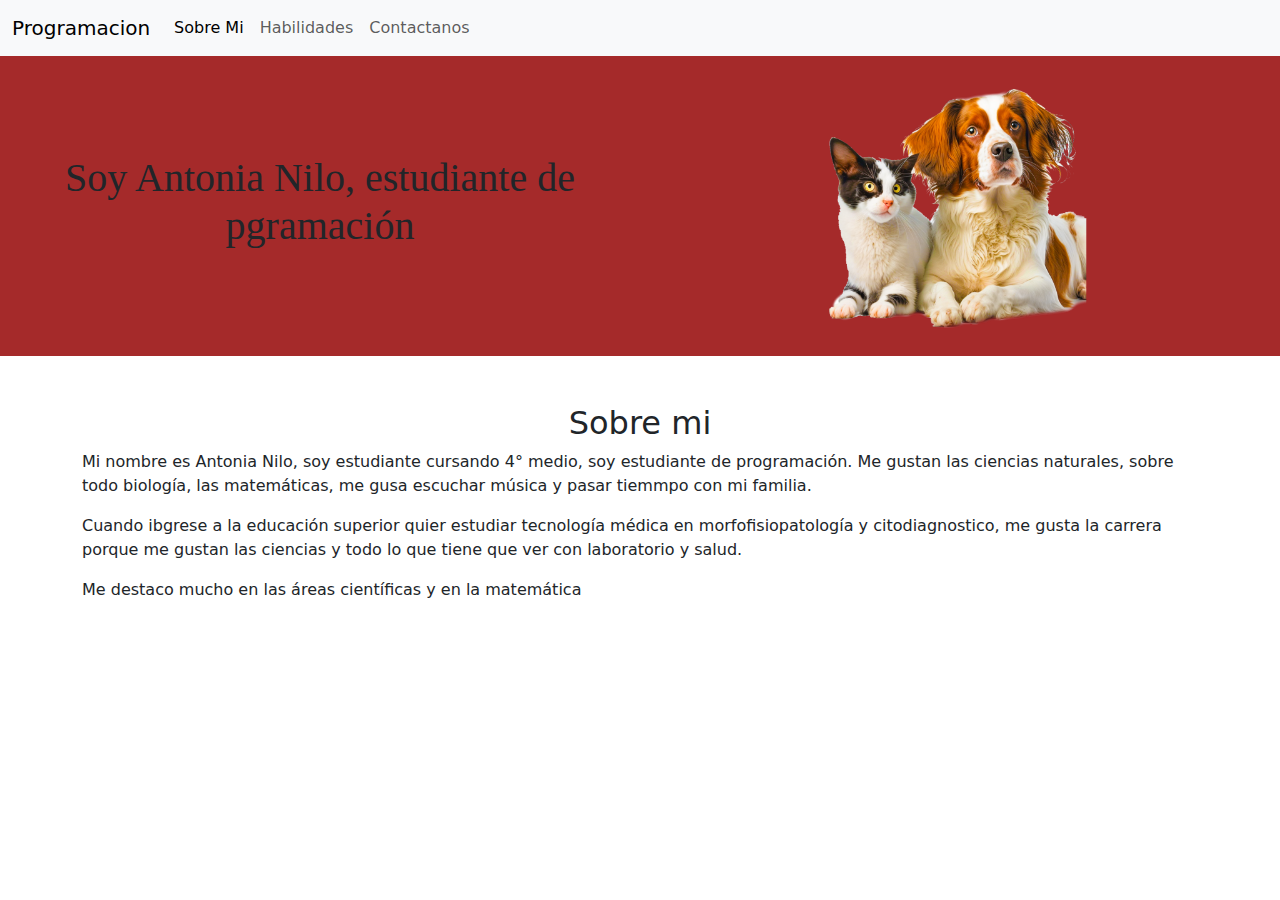
==== index.html @ 285a85a5 "cambiamos el nombre a index" ====
<!DOCTYPE html>
<html lang="en">
<head>
    <meta charset="UTF-8">
    <meta name="viewport" content="width=device-width, initial-scale=1.0">
    <title>Mi Portafolio</title>
    <link href="https://cdn.jsdelivr.net/npm/bootstrap@5.3.3/dist/css/bootstrap.min.css" rel="stylesheet" integrity="sha384-QWTKZyjpPEjISv5WaRU9OFeRpok6YctnYmDr5pNlyT2bRjXh0JMhjY6hW+ALEwIH" crossorigin="anonymous">
    <link rel="stylesheet" href="portafolios.css">
</head>
<body>

    <nav class="navbar navbar-expand-lg bg-body-tertiary menu">
        <div class="container-fluid">
          <a class="navbar-brand" href="#">Programacion</a>
          <button class="navbar-toggler" type="button" data-bs-toggle="collapse" data-bs-target="#navbarNav" aria-controls="navbarNav" aria-expanded="false" aria-label="Toggle navigation">
            <span class="navbar-toggler-icon"></span>
          </button>
          <div class="collapse navbar-collapse" id="navbarNav">
            <ul class="navbar-nav">
              <li class="nav-item">
                <a class="nav-link active" aria-current="page" href="#sobremi">Sobre Mi</a>
              </li>
              <li class="nav-item">
                <a class="nav-link" href="#">Habilidades</a>
              </li>
              <li class="nav-item">
                <a class="nav-link" href="#">Contactanos</a>
              </li>
            </ul>
          </div>
        </div>
      </nav>
    
      <Header>
        <div class="container-fluid text-center header">
            <div class="row encabezado align-items-center">
              <div class="col-12 col-md-6 columna1">
                <h1>
                  Soy Antonia Nilo, estudiante de pgramación
                </h1>
              </div>
              <div class="col-12 col-md-6 columna2">
                <img src="/img/dog-and-cat-png.webp" width="300">
              </div>
            </div>
          </div>
      </Header>

      <section>
        <div class="container mt-5 mb-5">
          <div class="row align-items-center">
        <h2 id="sobremi">Sobre mi</h2>
      <p>Mi nombre es Antonia Nilo, soy estudiante cursando 4° medio, soy estudiante de programación. Me gustan las ciencias naturales, sobre todo biología, las matemáticas, me gusa escuchar música y pasar tiemmpo con mi familia.</p>
      <p>Cuando ibgrese a la educación superior quier estudiar tecnología médica en morfofisiopatología y citodiagnostico, me gusta la carrera porque me gustan las ciencias y todo lo que tiene que ver con laboratorio y salud.</p>
      <p>Me destaco mucho en las áreas científicas y en la matemática</p>
          </div>
         </div>
       </section>


    <script src="https://cdn.jsdelivr.net/npm/bootstrap@5.3.3/dist/js/bootstrap.bundle.min.js" integrity="sha384-YvpcrYf0tY3lHB60NNkmXc5s9fDVZLESaAA55NDzOxhy9GkcIdslK1eN7N6jIeHz" crossorigin="anonymous"></script>
</body>
</html>
---- portafolios.css ----
.menu{
    background-color: white;
}

.header{
    background-color: brown;
}

.columna2 img{
    transition: transform 1s ease-in-out;
}

.columna2 img:hover{
    transform: scale(1.5);
}

h1{
    font-family:'Times New Roman', Times, serif
}


h2{
    text-align: center;
}
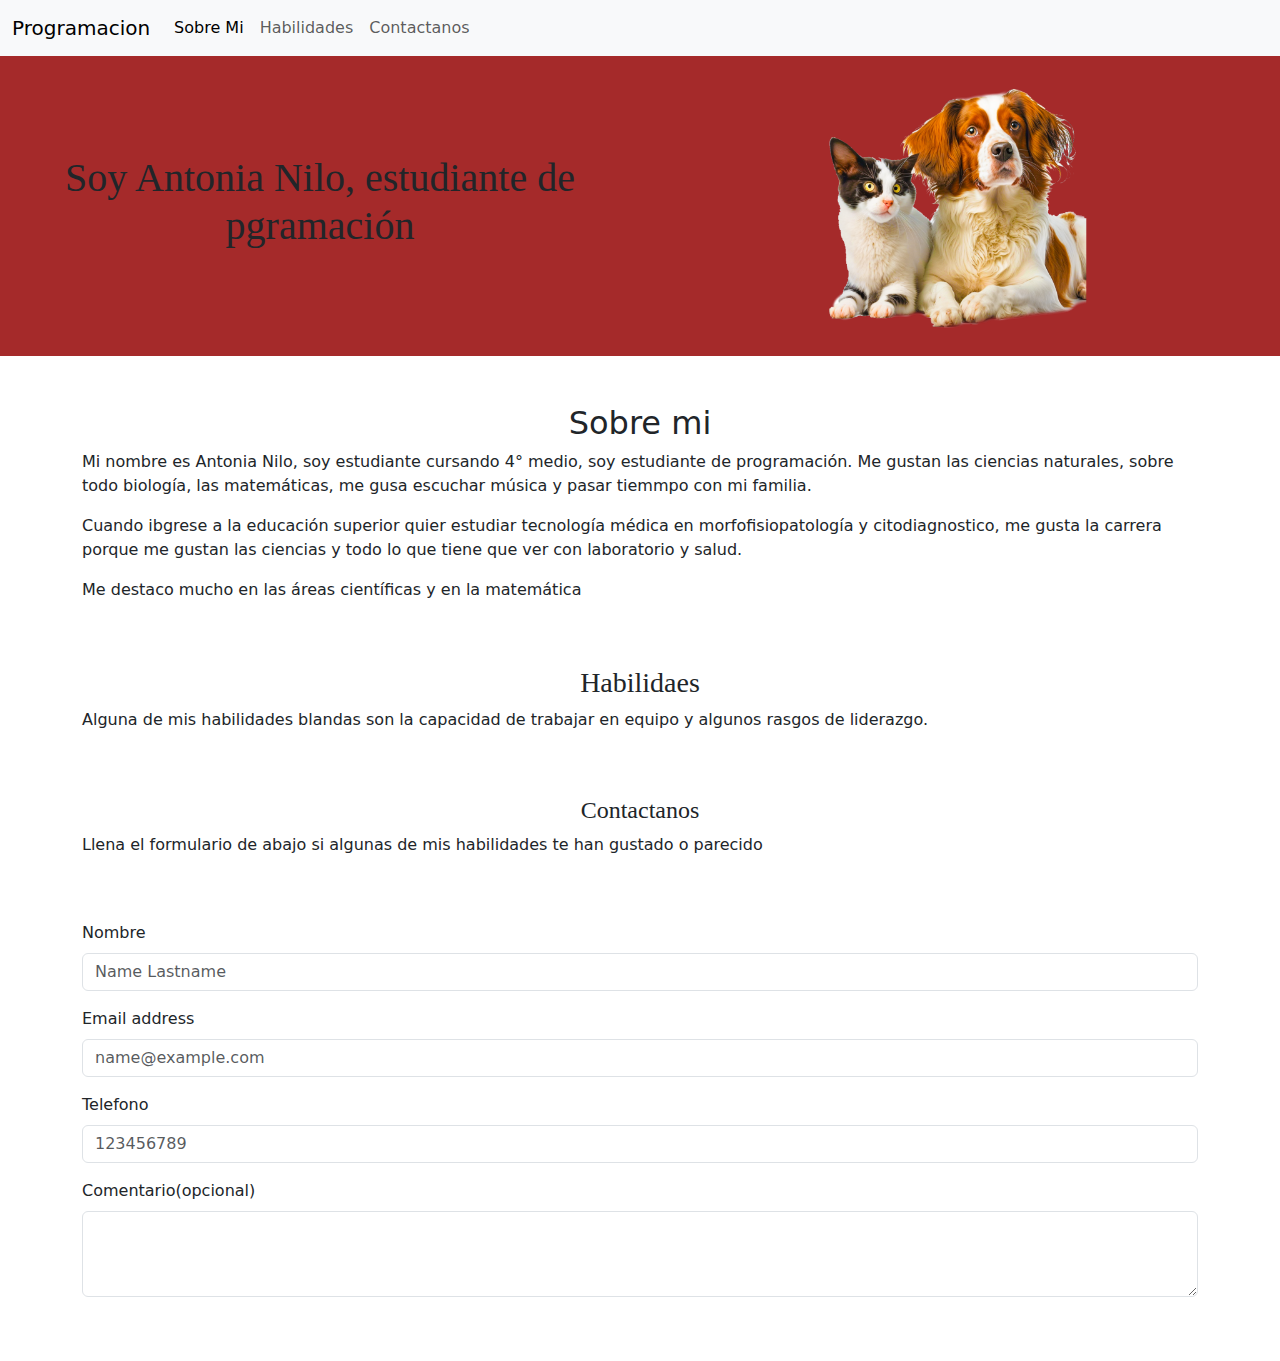
==== commit 9164cd96: "Agregue formulario" ====
--- a/index.html
+++ b/index.html
@@ -57,6 +57,43 @@
          </div>
        </section>
 
+      </section>
+      <div class="container mt-5 mb-5">
+       <div class="row align-items-center">
+     <h3 id="habilidades">Habilidaes</h3>
+      <p>Alguna de mis habilidades blandas son la capacidad de trabajar en equipo y algunos rasgos de liderazgo.</p>
+       </div>
+      </div>
+      <section>
+
+      <section>
+       <div class="container mt-5 mb-5">
+       <div class="row aling-items-center">
+
+     <h4 id="contactanos">Contactanos</h4>
+     <p>Llena el formulario de abajo si algunas de mis habilidades te han gustado o parecido</p>
+
+     <div class=" mt-5 mb-3">
+       <label for="exampleFormControlInput1" class="form-label">Nombre</label>
+       <input type="text" class="form-control" id="exampleFormControlInput1" placeholder="Name Lastname">
+     </div>
+
+     <div class="mb-3">
+       <label for="exampleFormControlInput1" class="form-label">Email address</label>
+       <input type="email" class="form-control" id="exampleFormControlInput1" placeholder="name@example.com">
+     </div>
+
+     <div class="mb-3">
+       <label for="exampleFormControlInput1" class="form-label">Telefono</label>
+       <input type="number" class="form-control" id="exampleFormControlInput1" placeholder="123456789">
+     </div>
+     <div class="mb-3">
+       <label for="exampleFormControlTextarea1" class="form-label">Comentario(opcional) </label>
+       <textarea class="form-control" id="exampleFormControlTextarea1" rows="3"></textarea>
+     </div>
+     </div>
+     </div>
+      </section>
 
     <script src="https://cdn.jsdelivr.net/npm/bootstrap@5.3.3/dist/js/bootstrap.bundle.min.js" integrity="sha384-YvpcrYf0tY3lHB60NNkmXc5s9fDVZLESaAA55NDzOxhy9GkcIdslK1eN7N6jIeHz" crossorigin="anonymous"></script>
 </body>
--- a/portafolios.css
+++ b/portafolios.css
@@ -21,4 +21,14 @@
 
 h2{
     text-align: center;
+}
+
+h3{
+    font-family: Georgia, 'Times New Roman', Times, serif;
+    text-align: center;
+}
+
+h4{
+    font-family: Georgia, 'Times New Roman', Times, serif;
+    text-align: center;
 }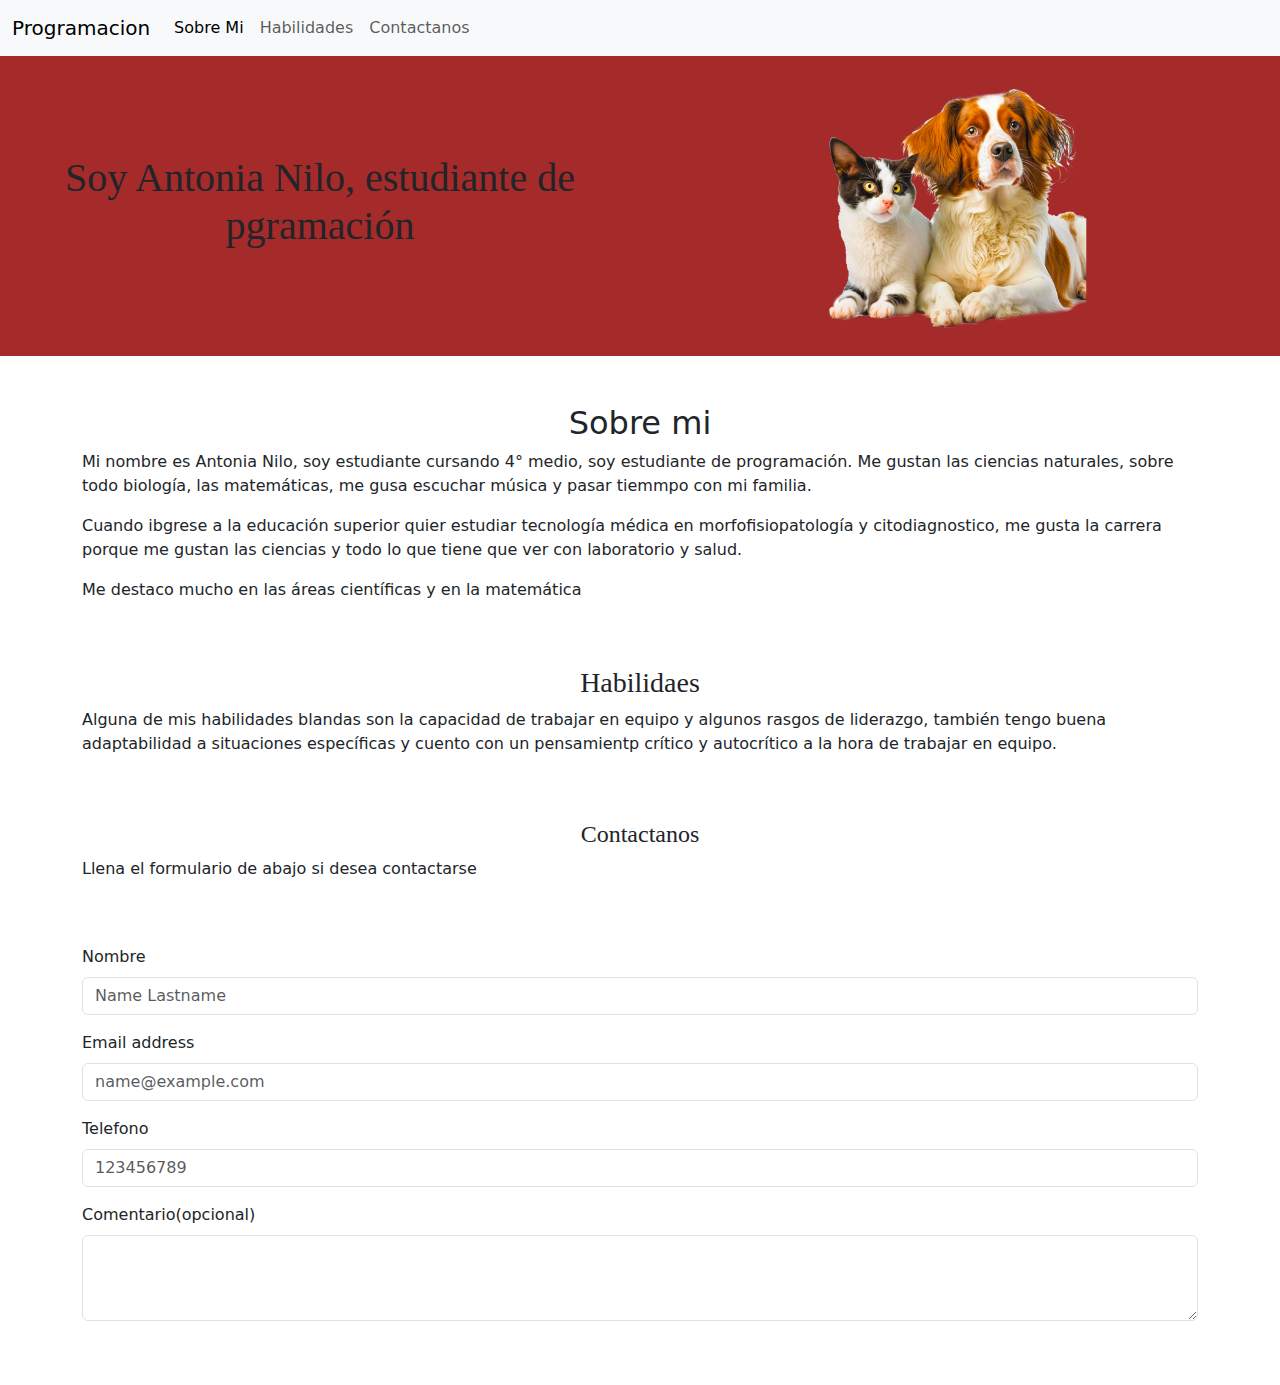
==== commit 68e567cd: "creamos un archivo readme" ====
--- a/index.html
+++ b/index.html
@@ -61,7 +61,7 @@
       <div class="container mt-5 mb-5">
        <div class="row align-items-center">
      <h3 id="habilidades">Habilidaes</h3>
-      <p>Alguna de mis habilidades blandas son la capacidad de trabajar en equipo y algunos rasgos de liderazgo.</p>
+      <p>Alguna de mis habilidades blandas son la capacidad de trabajar en equipo y algunos rasgos de liderazgo, también tengo buena adaptabilidad a situaciones específicas y cuento con un pensamientp crítico y autocrítico a la hora de trabajar en equipo.</p>
        </div>
       </div>
       <section>
@@ -71,7 +71,7 @@
        <div class="row aling-items-center">
 
      <h4 id="contactanos">Contactanos</h4>
-     <p>Llena el formulario de abajo si algunas de mis habilidades te han gustado o parecido</p>
+     <p>Llena el formulario de abajo si desea contactarse</p>
 
      <div class=" mt-5 mb-3">
        <label for="exampleFormControlInput1" class="form-label">Nombre</label>
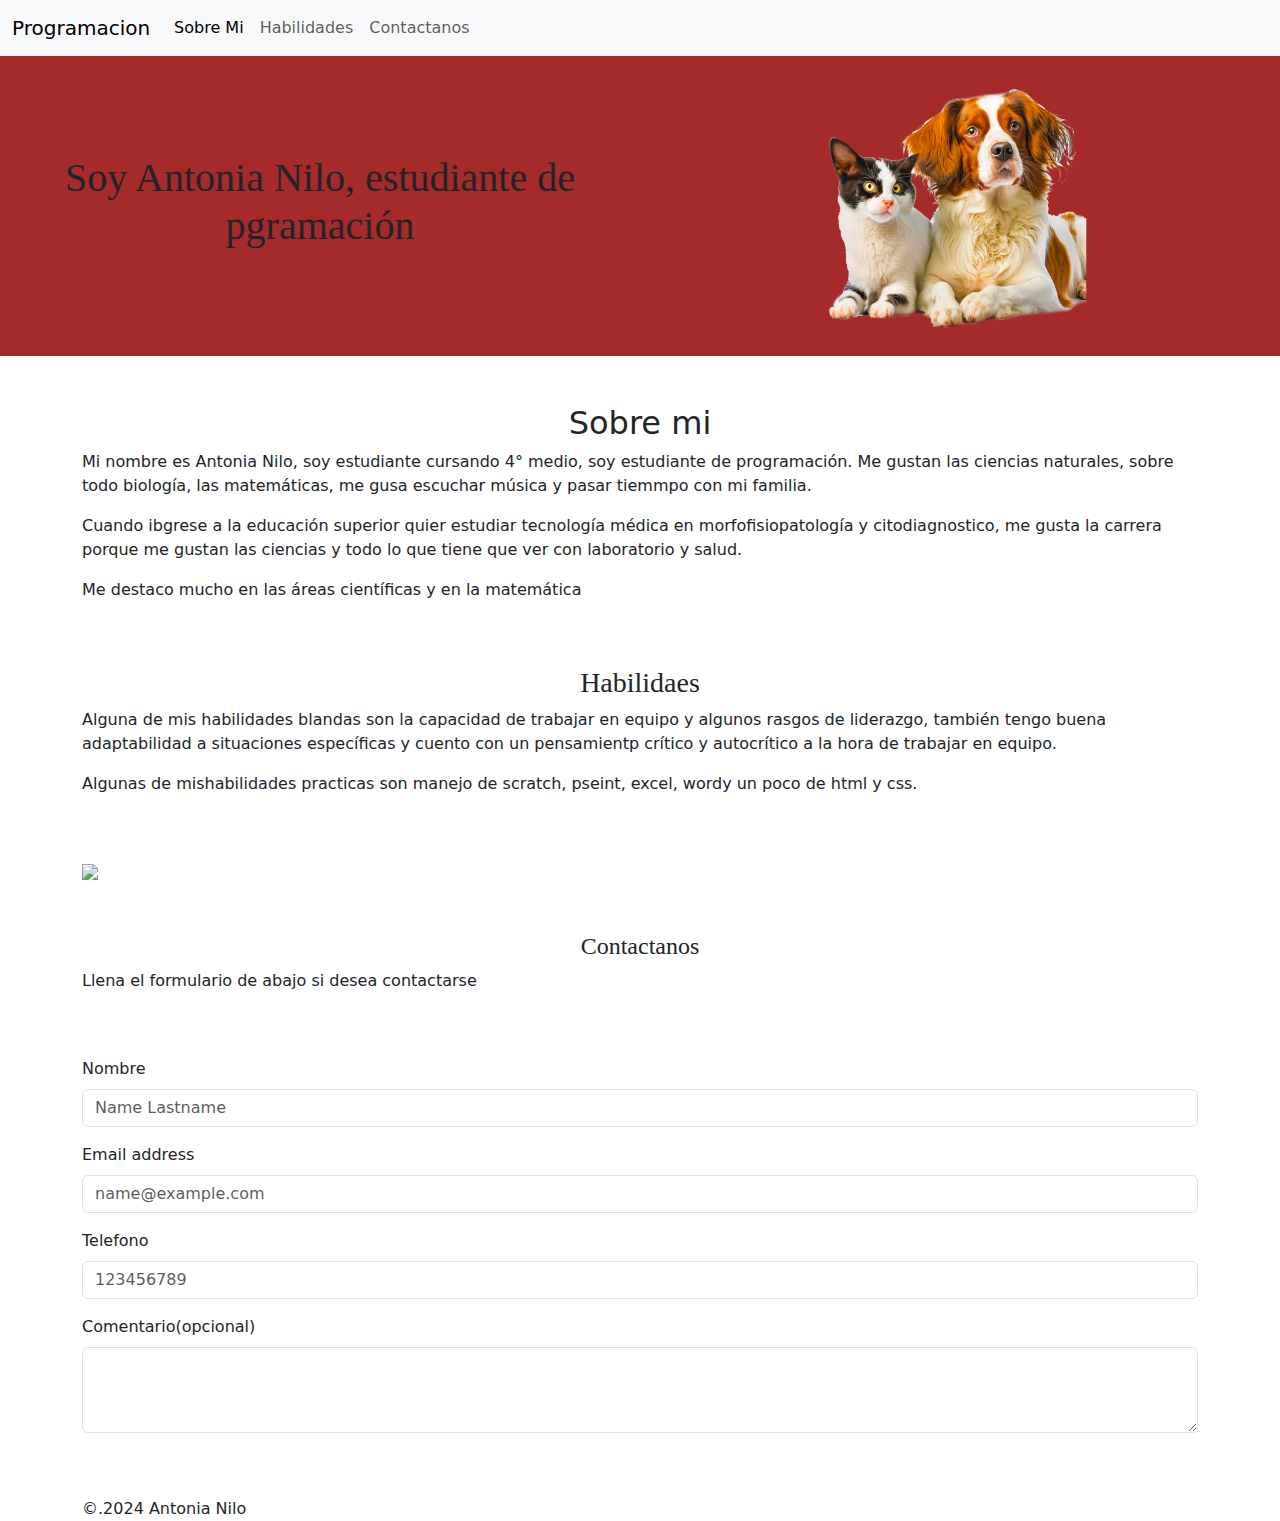
==== commit eb64939b: "Agregue imagen y pie de página" ====
--- a/index.html
+++ b/index.html
@@ -21,10 +21,10 @@
                 <a class="nav-link active" aria-current="page" href="#sobremi">Sobre Mi</a>
               </li>
               <li class="nav-item">
-                <a class="nav-link" href="#">Habilidades</a>
+                <a class="nav-link" href="#habilidades">Habilidades</a>
               </li>
               <li class="nav-item">
-                <a class="nav-link" href="#">Contactanos</a>
+                <a class="nav-link" href="#contactanos">Contactanos</a>
               </li>
             </ul>
           </div>
@@ -62,9 +62,14 @@
        <div class="row align-items-center">
      <h3 id="habilidades">Habilidaes</h3>
       <p>Alguna de mis habilidades blandas son la capacidad de trabajar en equipo y algunos rasgos de liderazgo, también tengo buena adaptabilidad a situaciones específicas y cuento con un pensamientp crítico y autocrítico a la hora de trabajar en equipo.</p>
-       </div>
+      <p>Algunas de mishabilidades practicas son manejo de scratch, pseint, excel, wordy un poco de html y css. </p>
+      </div>
       </div>
       <section>
+
+        <div class="container aling-items-center">
+        <img src="img/Captura de pantalla 2024-06-03 153205.png" width="300">
+        </div>
 
       <section>
        <div class="container mt-5 mb-5">
@@ -95,6 +100,10 @@
      </div>
       </section>
 
+      <footer class="container aling-item-center">
+        &copy;.2024 Antonia Nilo
+      </footer>
+
     <script src="https://cdn.jsdelivr.net/npm/bootstrap@5.3.3/dist/js/bootstrap.bundle.min.js" integrity="sha384-YvpcrYf0tY3lHB60NNkmXc5s9fDVZLESaAA55NDzOxhy9GkcIdslK1eN7N6jIeHz" crossorigin="anonymous"></script>
 </body>
 </html>